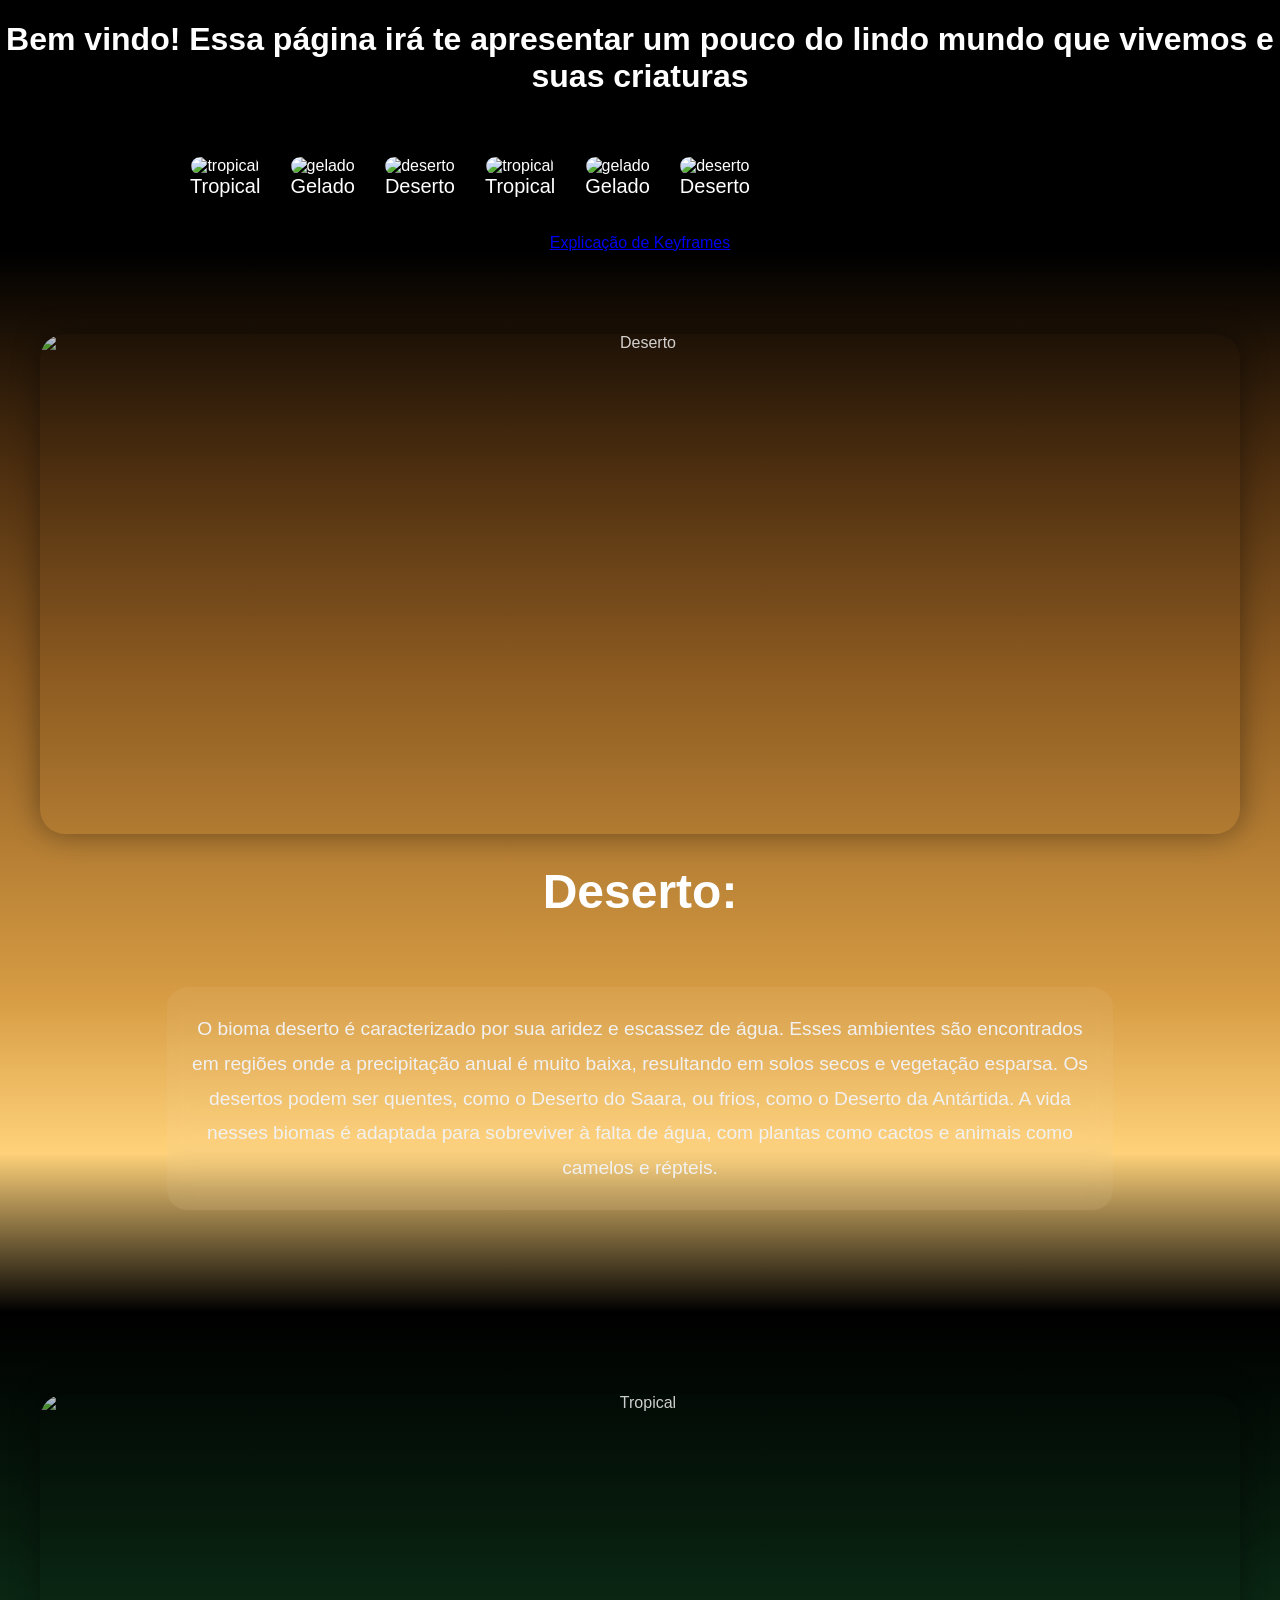
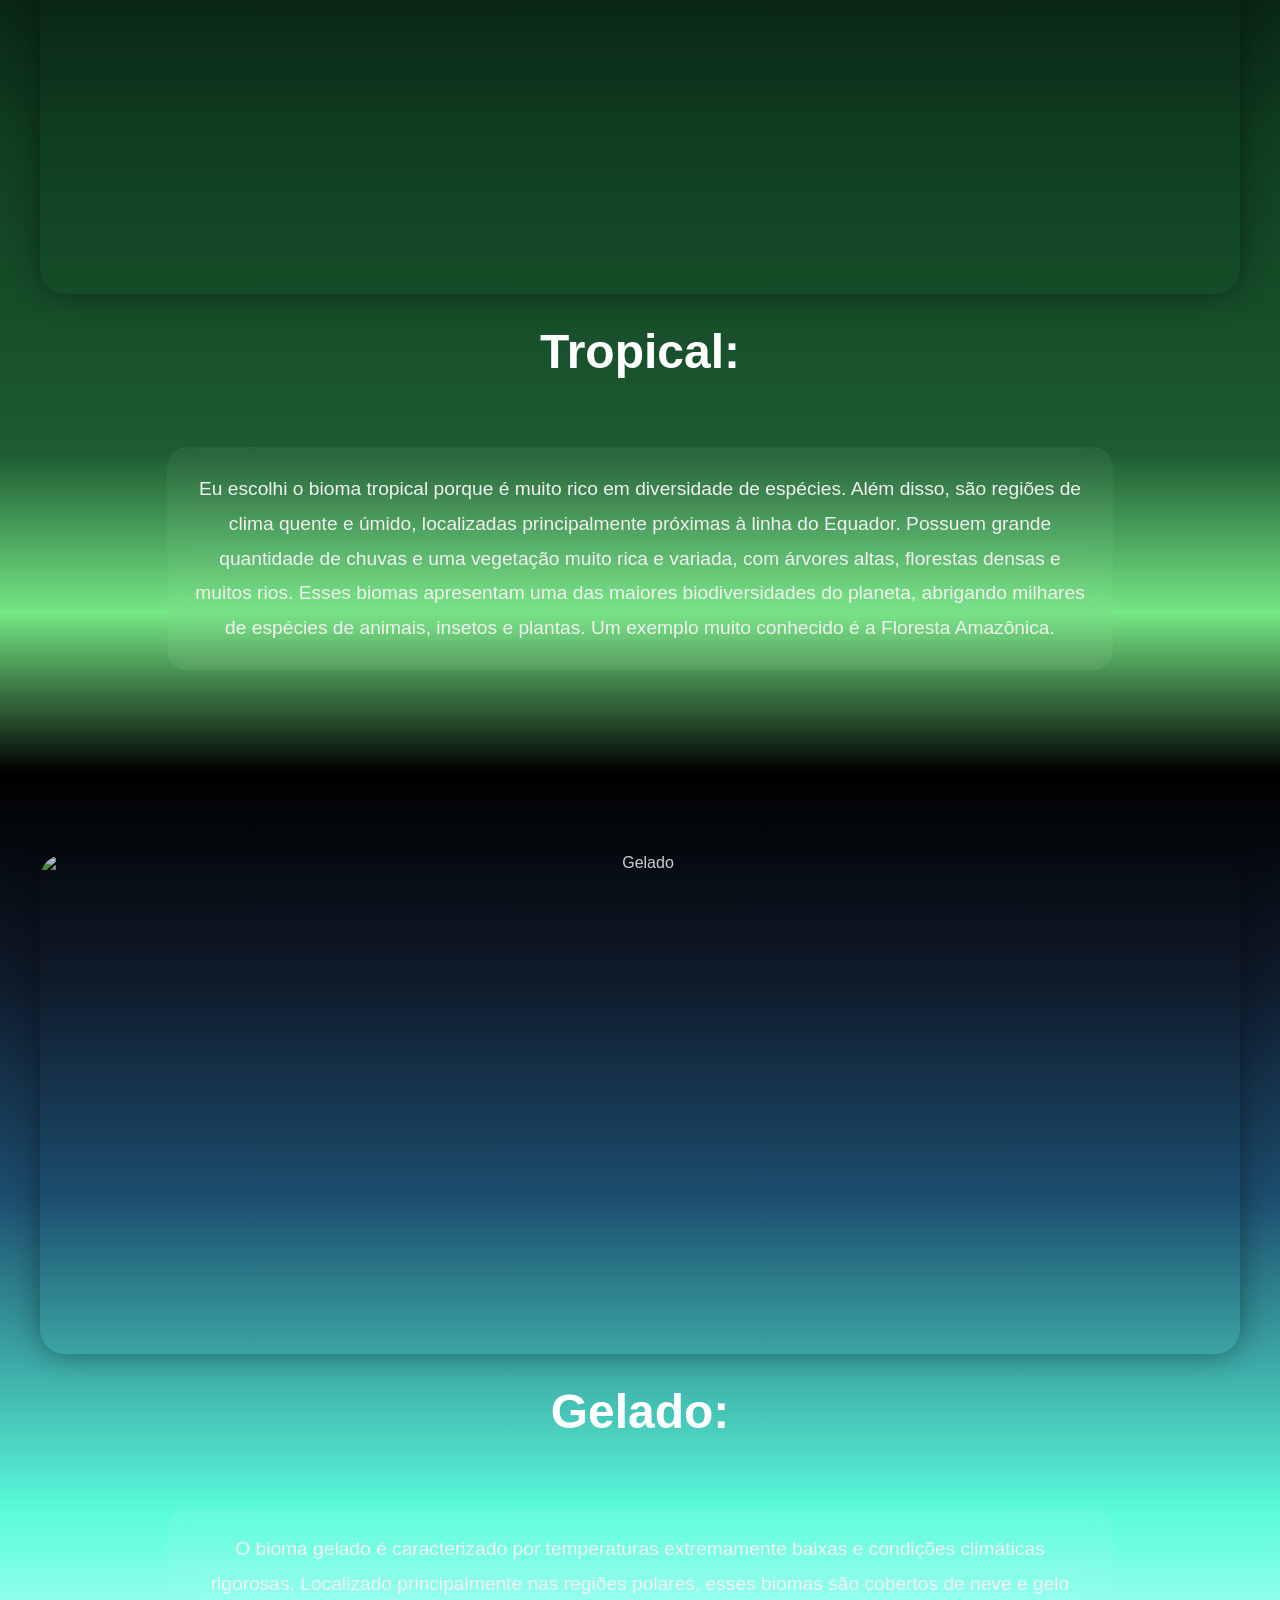
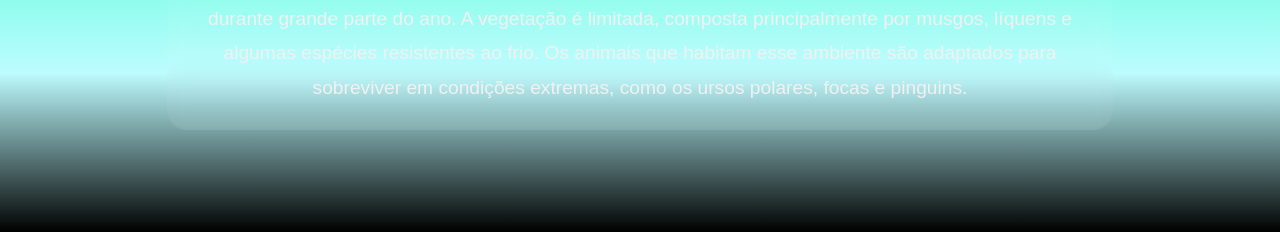
==== index.html @ 6dbeeb7a "os codigos que usei ate agora" ====
<!doctype html>
<html lang="pt-br">
  <head>
    <meta charset="UTF-8" />
    <meta name="viewport" content="width=device-width, initial-scale=1.0" />
    <title>Início</title>
    <link rel="stylesheet" href="style.css" />
  </head>
  <body>
    <h1>
      Bem vindo! Essa página irá te apresentar um pouco do lindo mundo que
      vivemos e suas criaturas
    </h1>

    <!-- =========================================
       CARROSSEL
  ========================================= -->

    <div class="carrossel-area">
      <div class="carrossel">
        <!-- card 1 -->
        <div>
          <img src="imagens/tro1.png" alt="tropical" />
          <br />
          <a href="tropical.html">Tropical</a>
        </div>
        <!-- card 2 -->
        <div>
          <img src="imagens/fri1.png" alt="gelado" />
          <br />
          <a href="gelado.html">Gelado</a>
        </div>
        <!-- card 3 -->
        <div>
          <img src="imagens/des1.png" alt="deserto" />
          <br />
          <a href="deserto.html">Deserto</a>
        </div>
        <!-- repetição -->
        <div>
          <img src="imagens/tro1.png" alt="tropical" />
          <br />
          <a href="tropical.html">Tropical</a>
        </div>
        <div>
          <img src="imagens/fri1.png" alt="gelado" />
          <br />
          <a href="gelado.html">Gelado</a>
        </div>
        <div>
          <img src="imagens/des1.png" alt="deserto" />
          <br />
          <a href="deserto.html">Deserto</a>
        </div>
      </div>
    </div>

    <br /><br />

    <!-- link -->
    <a
      href="https://www.canva.com/design/DAHE5ZMs_vA/jfxe8w9TIeMHNHXHimyIFQ/edit"
    >
      Explicação de Keyframes
    </a>
    <!-- =========================================
       SECTION 3
  ========================================= -->

    <div class="section3">
      <img src="imagens/des2.png" alt="Deserto" />

      <h3>Deserto:</h3>

      <p>
        O bioma deserto é caracterizado por sua aridez e escassez de água. Esses
        ambientes são encontrados em regiões onde a precipitação anual é muito
        baixa, resultando em solos secos e vegetação esparsa. Os desertos podem
        ser quentes, como o Deserto do Saara, ou frios, como o Deserto da
        Antártida. A vida nesses biomas é adaptada para sobreviver à falta de
        água, com plantas como cactos e animais como camelos e répteis.
      </p>
    </div>

    <!-- =========================================
       SECTION 1
  ========================================= -->

    <div class="section1">
      <img src="imagens/tro2.png" alt="Tropical" />
      <h3>Tropical:</h3>
      <p>
        Eu escolhi o bioma tropical porque é muito rico em diversidade de
        espécies. Além disso, são regiões de clima quente e úmido, localizadas
        principalmente próximas à linha do Equador. Possuem grande quantidade de
        chuvas e uma vegetação muito rica e variada, com árvores altas,
        florestas densas e muitos rios. Esses biomas apresentam uma das maiores
        biodiversidades do planeta, abrigando milhares de espécies de animais,
        insetos e plantas. Um exemplo muito conhecido é a Floresta Amazônica.
      </p>
    </div>

    <!-- =========================================
       SECTION 2
  ========================================= -->

    <div class="section2">
      <img src="imagens/fri2.png" alt="Gelado" />

      <h3>Gelado:</h3>

      <p>
        O bioma gelado é caracterizado por temperaturas extremamente baixas e
        condições climáticas rigorosas. Localizado principalmente nas regiões
        polares, esses biomas são cobertos de neve e gelo durante grande parte
        do ano. A vegetação é limitada, composta principalmente por musgos,
        líquens e algumas espécies resistentes ao frio. Os animais que habitam
        esse ambiente são adaptados para sobreviver em condições extremas, como
        os ursos polares, focas e pinguins.
      </p>
    </div>
  </body>
</html>
---- style.css ----
body {
  background-color: black;
  color: white;

  font-family:
    "Lucida Sans", "Lucida Sans Regular", "Lucida Grande",
    "Lucida Sans Unicode", Geneva, Verdana, sans-serif;

  overflow-x: hidden;

  text-align: center;

  display: flex;
  flex-direction: column;
  align-items: center;

  margin: 0;
}

/* =========================================
   CARROSSEL
========================================= */

/* área que esconde as imagens */
.carrossel-area {
  width: 900px;

  overflow: hidden;

  margin-top: 40px;
}

/* linha das imagens */
.carrossel {
  display: flex;

  gap: 30px;

  width: max-content;

  animation: slide 15s linear infinite;
}

/* imagens */
.carrossel img {
  width: 350px;
  height: 220px;

  object-fit: cover;

  border-radius: 20px;

  transition: 0.4s;
}

/* hover */
.carrossel img:hover {
  transform: scale(1.05);
}

/* links */
.carrossel a {
  color: white;

  text-decoration: none;

  font-size: 20px;
}

/* =========================================
   KEYFRAMES
========================================= */

@keyframes slide {
  from {
    transform: translateX(0);
  }

  to {
    transform: translateX(-50%);
  }
}

/* =========================================
   CONFIG PADRÃO DAS SECTIONS
========================================= */

.section1,
.section2,
.section3 {
  width: 100%;

  min-height: 100vh;

  display: flex;
  flex-direction: column;
  justify-content: center;
  align-items: center;

  position: relative;

  overflow: hidden;

  padding: 80px 20px;
}

/* =========================================
   IMAGENS DAS SECTIONS
========================================= */

.section1 img,
.section2 img,
.section3 img {
  width: 100%;
  max-width: 1200px;

  height: 500px;

  object-fit: cover;

  border-radius: 25px;

  opacity: 0.8;

  transition: 0.5s;

  box-shadow: 0px 0px 30px rgba(0, 0, 0, 0.5);
}

/* hover */
.section1 img:hover,
.section2 img:hover,
.section3 img:hover {
  transform: scale(1.02);

  opacity: 1;
}

/* =========================================
   TÍTULOS
========================================= */

.section1 h3,
.section2 h3,
.section3 h3 {
  font-size: 3rem;

  margin-top: 30px;

  color: white;
}

/* =========================================
   PARÁGRAFOS
========================================= */

.section1 p,
.section2 p,
.section3 p {
  width: 70%;

  font-size: 1.2rem;

  line-height: 1.8;

  margin-top: 20px;

  padding: 25px;

  border-radius: 20px;

  background: rgba(255, 255, 255, 0.05);

  backdrop-filter: blur(10px);

  color: #f1f1f1;
}

/* =========================================
   SECTION 1 - TROPICAL
========================================= */

.section1 {
  background: linear-gradient(
    to bottom,

    #000000 0%,
    #071b0d 20%,
    #0f3d1f 40%,
    #1d5c32 70%,
    #75e784 85%,
    #000000 100%
  );
}

/* =========================================
   SECTION 2 - GELADO
========================================= */

.section2 {
  background: linear-gradient(
    to bottom,

    #000000 0%,
    #0f1b2b 20%,
    #1c4d6e 40%,
    #5afdda 70%,
    #bdfcff 85%,
    #000000 100%
  );
}

/* =========================================
   SECTION 3 - DESERTO
========================================= */

.section3 {
  background: linear-gradient(
    to bottom,

    #000000 0%,
    #4b2d0f 20%,
    #8d5b21 40%,
    #d69b43 70%,
    #ffd27a 85%,
    #000000 100%
  );
}

/* =========================================
   RESPONSIVO
========================================= */

@media (max-width: 900px) {
  .carrossel-area {
    width: 95%;
  }

  .carrossel img {
    width: 280px;
    height: 180px;
  }

  .section1 img,
  .section2 img,
  .section3 img {
    height: 300px;
  }

  .section1 p,
  .section2 p,
  .section3 p {
    width: 90%;
  }

  .section1 h3,
  .section2 h3,
  .section3 h3 {
    font-size: 2rem;
  }
}
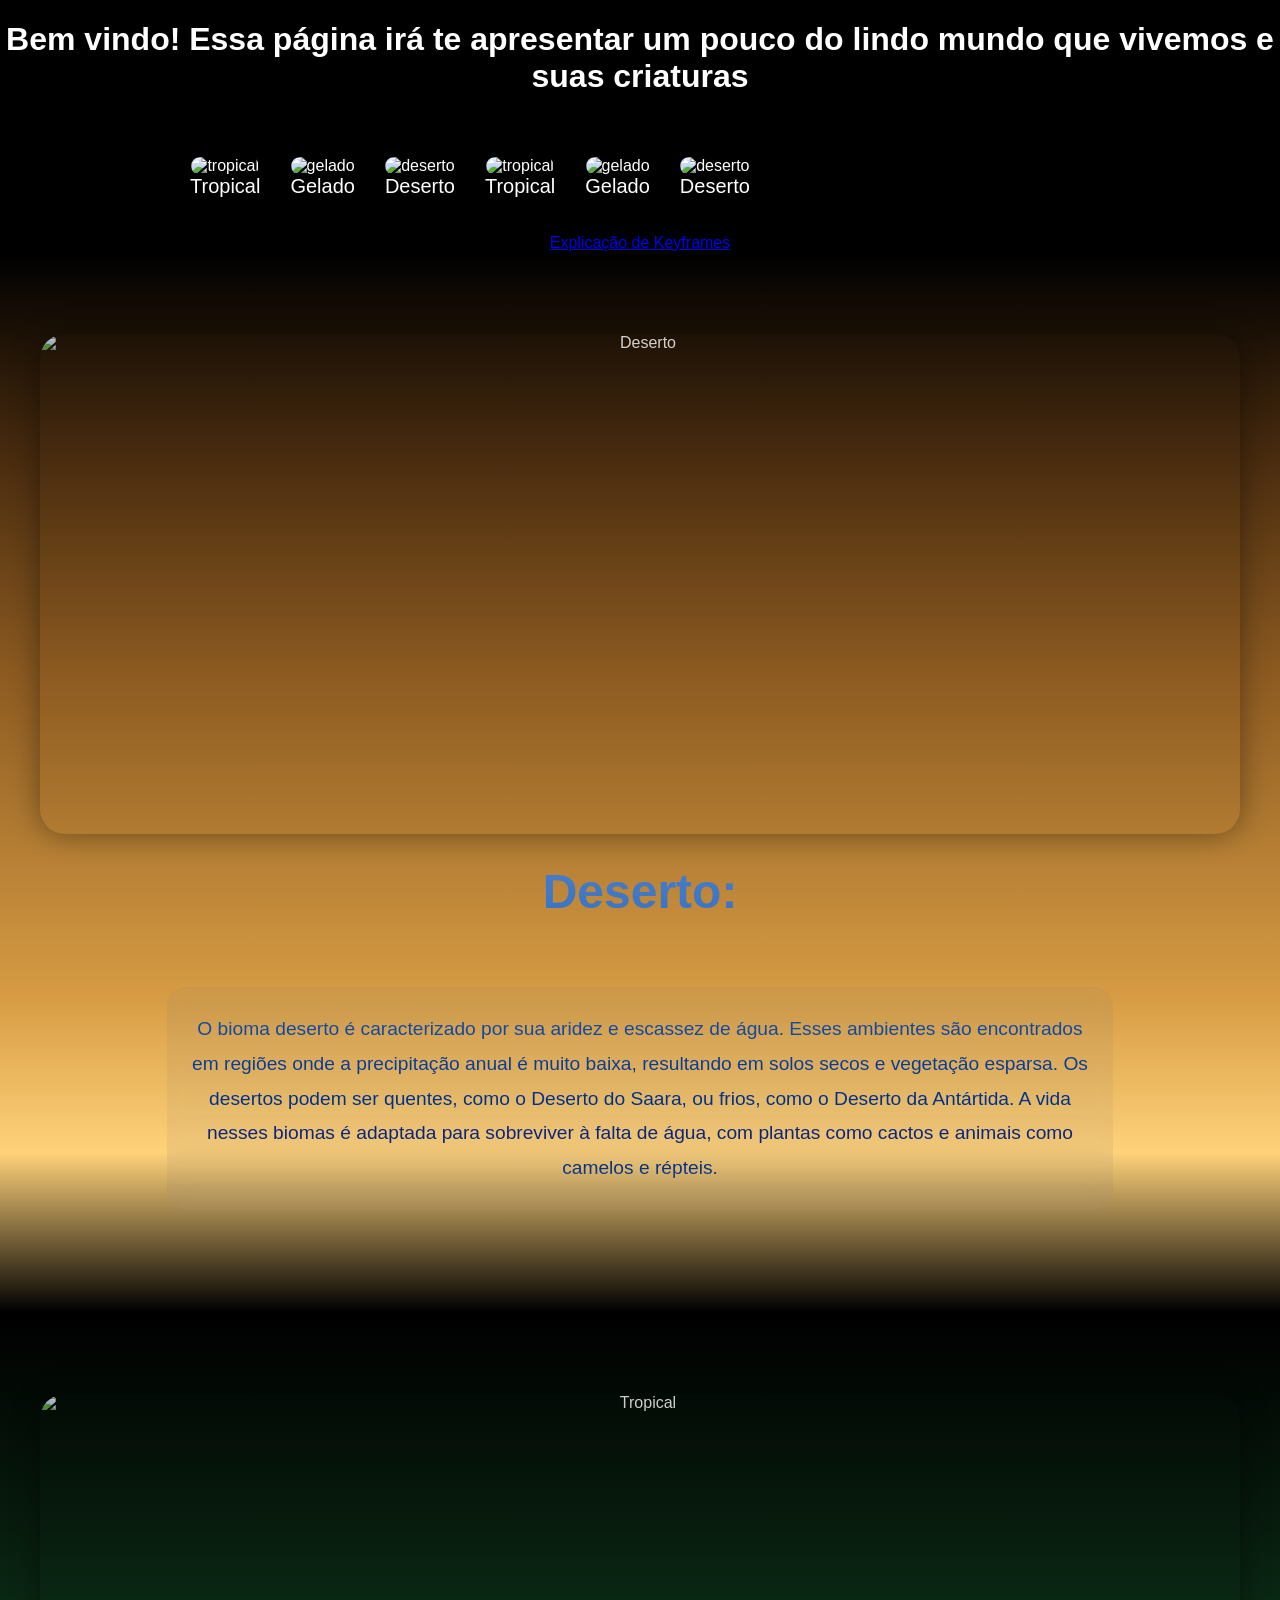
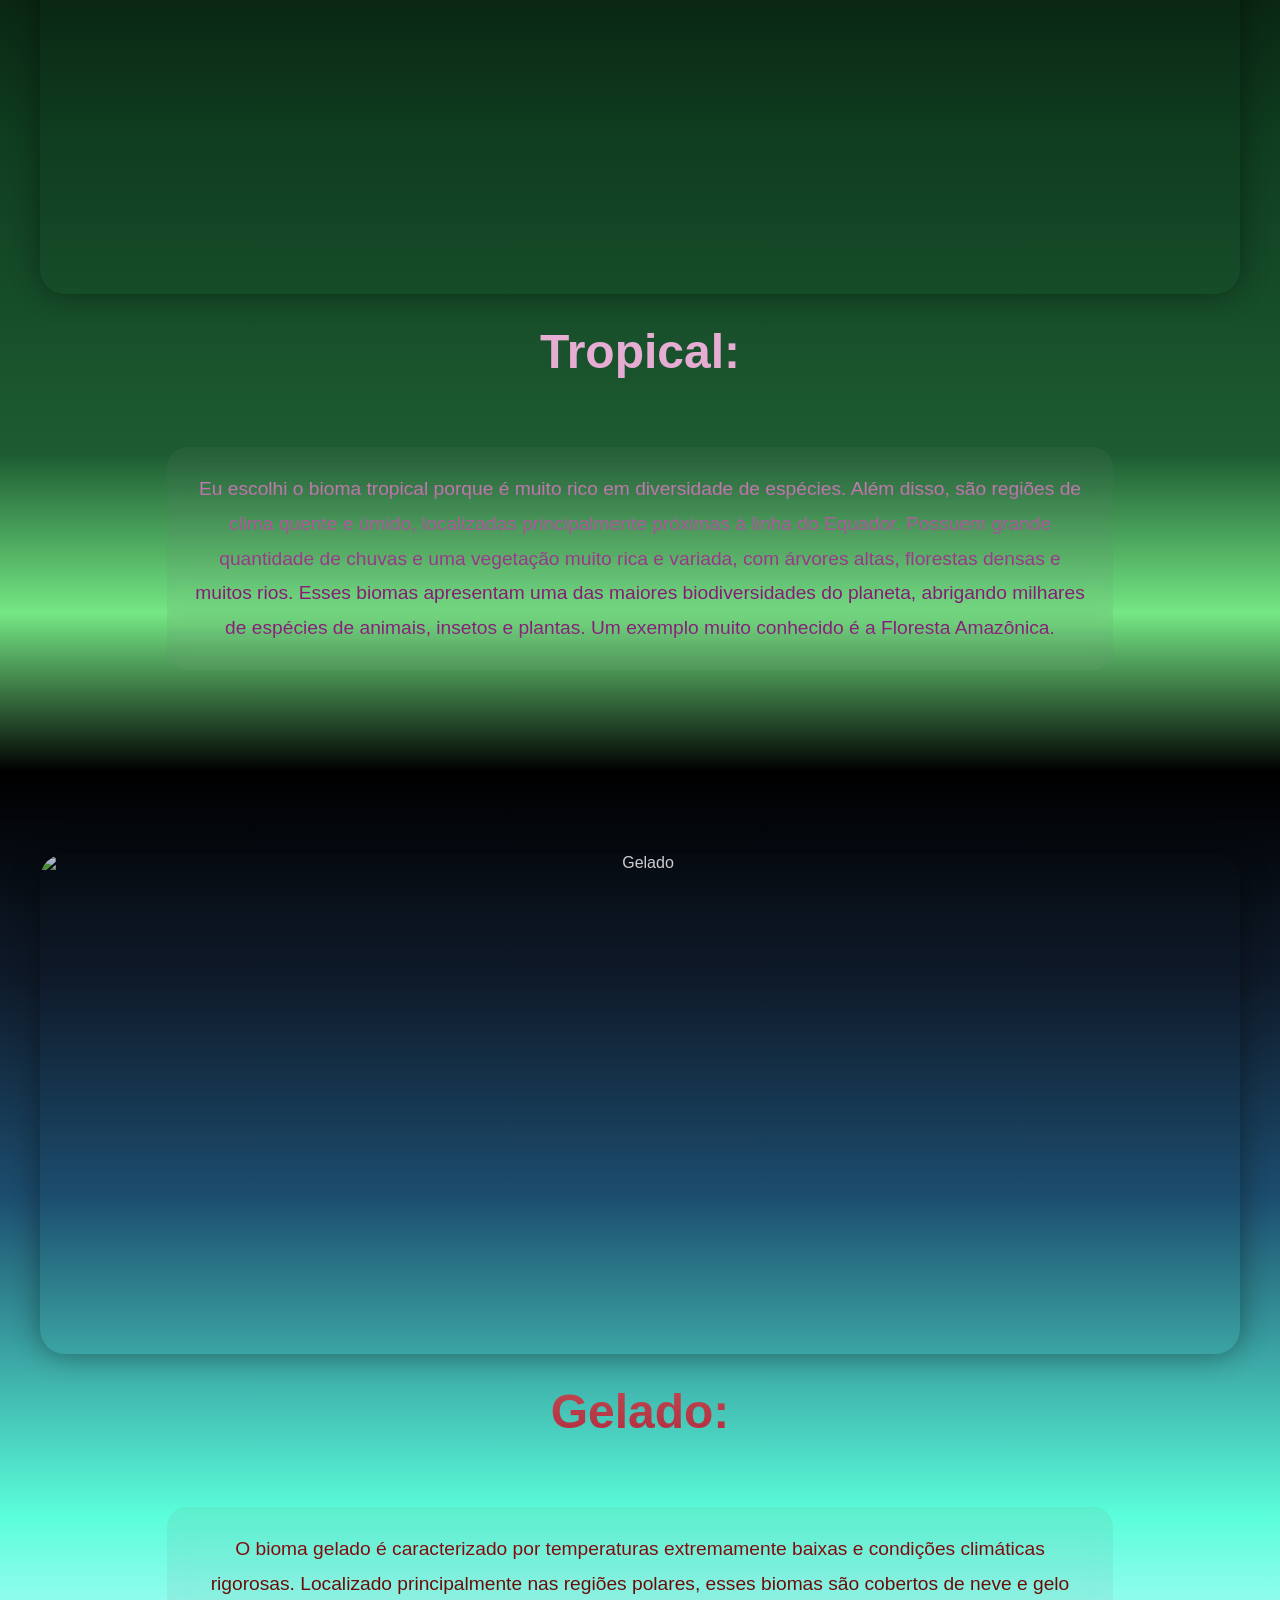
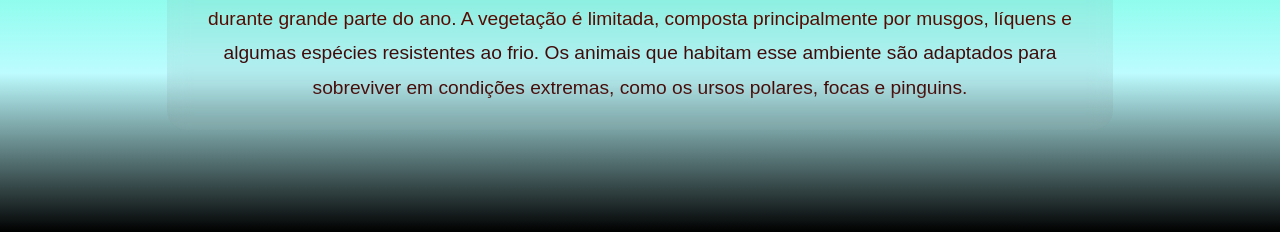
==== commit c953319b: "Fix HTML formatting and remove unnecessary comments" ====
--- a/index.html
+++ b/index.html
@@ -56,16 +56,15 @@
     </div>
 
     <br /><br />
-
     <!-- link -->
-    <a
-      href="https://www.canva.com/design/DAHE5ZMs_vA/jfxe8w9TIeMHNHXHimyIFQ/edit"
-    >
-      Explicação de Keyframes
-    </a>
-    <!-- =========================================
-       SECTION 3
-  ========================================= -->
+    <div class="botao-voltar-canvas">
+      <a
+        href="https://www.canva.com/design/DAHE5ZMs_vA/jfxe8w9TIeMHNHXHimyIFQ/edit"
+      >
+        Explicação de Keyframes
+      </a>
+    </div>
+    <!--SECTION 3 -->
 
     <div class="section3">
       <img src="imagens/des2.png" alt="Deserto" />
@@ -82,9 +81,7 @@
       </p>
     </div>
 
-    <!-- =========================================
-       SECTION 1
-  ========================================= -->
+    <!--SECTION 1 -->
 
     <div class="section1">
       <img src="imagens/tro2.png" alt="Tropical" />
@@ -100,15 +97,11 @@
       </p>
     </div>
 
-    <!-- =========================================
-       SECTION 2
-  ========================================= -->
+    <!--SECTION 2 -->
 
     <div class="section2">
       <img src="imagens/fri2.png" alt="Gelado" />
-
       <h3>Gelado:</h3>
-
       <p>
         O bioma gelado é caracterizado por temperaturas extremamente baixas e
         condições climáticas rigorosas. Localizado principalmente nas regiões
@@ -121,3 +114,4 @@
     </div>
   </body>
 </html>
+
--- a/style.css
+++ b/style.css
@@ -251,6 +251,7 @@
   .section2 p,
   .section3 p {
     width: 90%;
+
   }
 
   .section1 h3,
@@ -259,3 +260,519 @@
     font-size: 2rem;
   }
 }
+```css
+/* =========================================
+   BOTÃO
+========================================= */
+
+.botao-voltar {
+  margin-top: 20px;
+}
+
+.botao-voltar a {
+  color: white;
+
+  text-decoration: none;
+
+  font-size: 18px;
+
+  padding: 12px 20px;
+
+  border: 1px solid white;
+
+  border-radius: 12px;
+
+  transition: 0.4s;
+}
+
+.botao-voltar a:hover {
+  background-color: white;
+
+  color: black;
+}
+
+/* =========================================
+   SECTION INTERMEDIÁRIA
+========================================= */
+
+.section-intermediaria {
+  width: 100%;
+
+  min-height: 100vh;
+
+  display: flex;
+  flex-direction: column;
+  justify-content: center;
+  align-items: center;
+
+  padding: 80px 20px;
+
+  background: linear-gradient(
+    to bottom,
+
+    #000000 0%,
+    #102738 25%,
+    #2f6f91 50%,
+    #8be9ff 75%,
+    #000000 100%
+  );
+}
+
+.section-intermediaria h2 {
+  font-size: 3rem;
+
+  margin-bottom: 30px;
+}
+
+.section-intermediaria p {
+  width: 70%;
+
+  font-size: 1.2rem;
+
+  line-height: 1.8;
+
+  padding: 25px;
+
+  border-radius: 20px;
+
+  background: rgba(255, 255, 255, 0.08);
+
+  backdrop-filter: blur(10px);
+
+  color: white;
+}
+
+.section-intermediaria img {
+  width: 100%;
+  max-width: 1200px;
+
+  height: 500px;
+
+  object-fit: cover;
+
+  border-radius: 25px;
+
+  margin-top: 30px;
+
+  opacity: 0.85;
+
+  transition: 0.5s;
+}
+
+.section-intermediaria img:hover {
+  transform: scale(1.02);
+
+  opacity: 1;
+}
+
+/* =========================================
+   SECTION FINAL
+========================================= */
+
+.section-final {
+  width: 100%;
+
+  min-height: 100vh;
+
+  display: flex;
+  flex-direction: column;
+  justify-content: center;
+  align-items: center;
+
+  padding: 80px 20px;
+
+  background: linear-gradient(
+    to bottom,
+
+    #000000 0%,
+    #08141f 25%,
+    #12354d 50%,
+    #5bc7e0 75%,
+    #000000 100%
+  );
+}
+
+.section-final h2 {
+  font-size: 3rem;
+
+  margin-bottom: 30px;
+}
+
+.section-final p {
+  width: 70%;
+
+  font-size: 1.2rem;
+
+  line-height: 1.8;
+
+  padding: 25px;
+
+  border-radius: 20px;
+
+  background: rgba(255, 255, 255, 0.08);
+
+  backdrop-filter: blur(10px);
+
+  color: white;
+}
+
+.section-final img {
+  width: 100%;
+  max-width: 1200px;
+
+  height: 500px;
+
+  object-fit: cover;
+
+  border-radius: 25px;
+
+  margin-top: 30px;
+}
+
+/* =========================================
+   RESPONSIVO
+========================================= */
+
+@media (max-width: 900px) {
+
+  .section-intermediaria p,
+  .section-final p {
+    width: 90%;
+  }
+
+  .section-intermediaria img,
+  .section-final img {
+    height: 300px;
+  }
+
+  .section-intermediaria h2,
+  .section-final h2 {
+    font-size: 2rem;
+  }
+}
+```css
+/* =========================================
+   BOTÃO
+========================================= */
+
+.botao-voltar {
+  margin-top: 20px;
+}
+
+.botao-voltar a {
+  color: white;
+
+  text-decoration: none;
+
+  font-size: 18px;
+
+  padding: 12px 20px;
+
+  border: 1px solid white;
+
+  border-radius: 12px;
+
+  transition: 0.4s;
+}
+
+.botao-voltar a:hover {
+  background-color: white;
+
+  color: black;
+}
+
+/* =========================================
+   SECTION INTERMEDIÁRIA
+========================================= */
+
+.section-intermediaria {
+  width: 100%;
+
+  min-height: 100vh;
+
+  display: flex;
+  flex-direction: column;
+  justify-content: center;
+  align-items: center;
+
+  padding: 80px 20px;
+
+  background: linear-gradient(
+    to bottom,
+
+    #000000 0%,
+    #102738 25%,
+    #2f6f91 50%,
+    #8be9ff 75%,
+    #000000 100%
+  );
+}
+
+.section-intermediaria h2 {
+  font-size: 3rem;
+
+  margin-bottom: 30px;
+}
+
+.section-intermediaria p {
+  width: 70%;
+
+  font-size: 1.2rem;
+
+  line-height: 1.8;
+
+  padding: 25px;
+
+  border-radius: 20px;
+
+  background: rgba(255, 255, 255, 0.08);
+
+  backdrop-filter: blur(10px);
+
+  color: white;
+}
+
+.section-intermediaria img {
+  width: 100%;
+  max-width: 1200px;
+
+  height: 500px;
+
+  object-fit: cover;
+
+  border-radius: 25px;
+
+  margin-top: 30px;
+
+  opacity: 0.85;
+
+  transition: 0.5s;
+}
+
+.section-intermediaria img:hover {
+  transform: scale(1.02);
+
+  opacity: 1;
+}
+
+/* =========================================
+   SECTION FINAL
+========================================= */
+
+.section-final {
+  width: 100%;
+
+  min-height: 100vh;
+
+  display: flex;
+  flex-direction: column;
+  justify-content: center;
+  align-items: center;
+
+  padding: 80px 20px;
+
+  background: linear-gradient(
+    to bottom,
+
+    #000000 0%,
+    #08141f 25%,
+    #12354d 50%,
+    #5bc7e0 75%,
+    #000000 100%
+  );
+}
+
+.section-final h2 {
+  font-size: 3rem;
+
+  margin-bottom: 30px;
+}
+
+.section-final p {
+  width: 70%;
+
+  font-size: 1.2rem;
+
+  line-height: 1.8;
+
+  padding: 25px;
+
+  border-radius: 20px;
+
+  background: rgba(255, 255, 255, 0.08);
+
+  backdrop-filter: blur(10px);
+
+  color: white;
+}
+
+.section-final img {
+  width: 100%;
+  max-width: 1200px;
+
+  height: 500px;
+
+  object-fit: cover;
+
+  border-radius: 25px;
+
+  margin-top: 30px;
+}
+
+/* =========================================
+   RESPONSIVO
+========================================= */
+
+@media (max-width: 900px) {
+
+  .section-intermediaria p,
+  .section-final p {
+    width: 90%;
+  }
+
+  .section-intermediaria img,
+  .section-final img {
+    height: 300px;
+  }
+
+  .section-intermediaria h2,
+  .section-final h2 {
+    font-size: 2rem;
+  }
+}
+```css id="fish-animation-css"
+/* =========================================
+   CONTAINER DAS ANIMAÇÕES
+========================================= */
+
+.animacao-marinha {
+  position: fixed;
+
+  top: 0;
+  left: 0;
+
+  width: 100%;
+  height: 100vh;
+
+  pointer-events: none;
+
+  overflow: hidden;
+
+  z-index: 1;
+}
+
+/* =========================================
+   TODOS OS PEIXES
+========================================= */
+
+.peixe,
+.orca {
+  position: absolute;
+
+  mix-blend-mode: difference;
+
+  opacity: 0.9;
+}
+
+/* =========================================
+   PEIXES PEQUENOS
+========================================= */
+
+.peixe {
+  width: 120px;
+
+  animation: peixeHorizontal 12s ease-out infinite;
+}
+
+/* POSIÇÕES DIFERENTES */
+
+.peixe1 {
+  top: 20%;
+  animation-delay: 0s;
+}
+
+.peixe2 {
+  top: 45%;
+  animation-delay: 4s;
+}
+
+.peixe3 {
+  top: 70%;
+  animation-delay: 8s;
+}
+
+/* =========================================
+   ORCA
+========================================= */
+
+.orca {
+  width: 320px;
+
+  top: 55%;
+
+  animation: orcaHorizontal 20s ease-in infinite;
+
+  opacity: 0.95;
+}
+
+/* =========================================
+   KEYFRAMES DOS PEIXES
+========================================= */
+
+@keyframes peixeHorizontal {
+
+  0% {
+    transform: translateX(-300px);
+  }
+
+  100% {
+    transform: translateX(120vw);
+  }
+}
+
+/* =========================================
+   KEYFRAMES DA ORCA
+========================================= */
+
+@keyframes orcaHorizontal {
+
+  0% {
+    transform: translateX(-500px);
+  }
+
+  100% {
+    transform: translateX(140vw);
+  }
+}
+
+/* =========================================
+   TEXTO ACIMA DOS PEIXES
+========================================= */
+
+h1,
+h2,
+h3,
+p,
+a {
+  position: relative;
+
+  z-index: 2;
+
+  mix-blend-mode: difference;
+}
+
+/* =========================================
+   IMAGENS DA PÁGINA
+========================================= */
+
+.section1 img,
+.section2 img,
+.section3 img,
+.section-final img,
+.section-intermediaria img {
+  position: relative;
+
+  z-index: 2;
+}
+```
+
